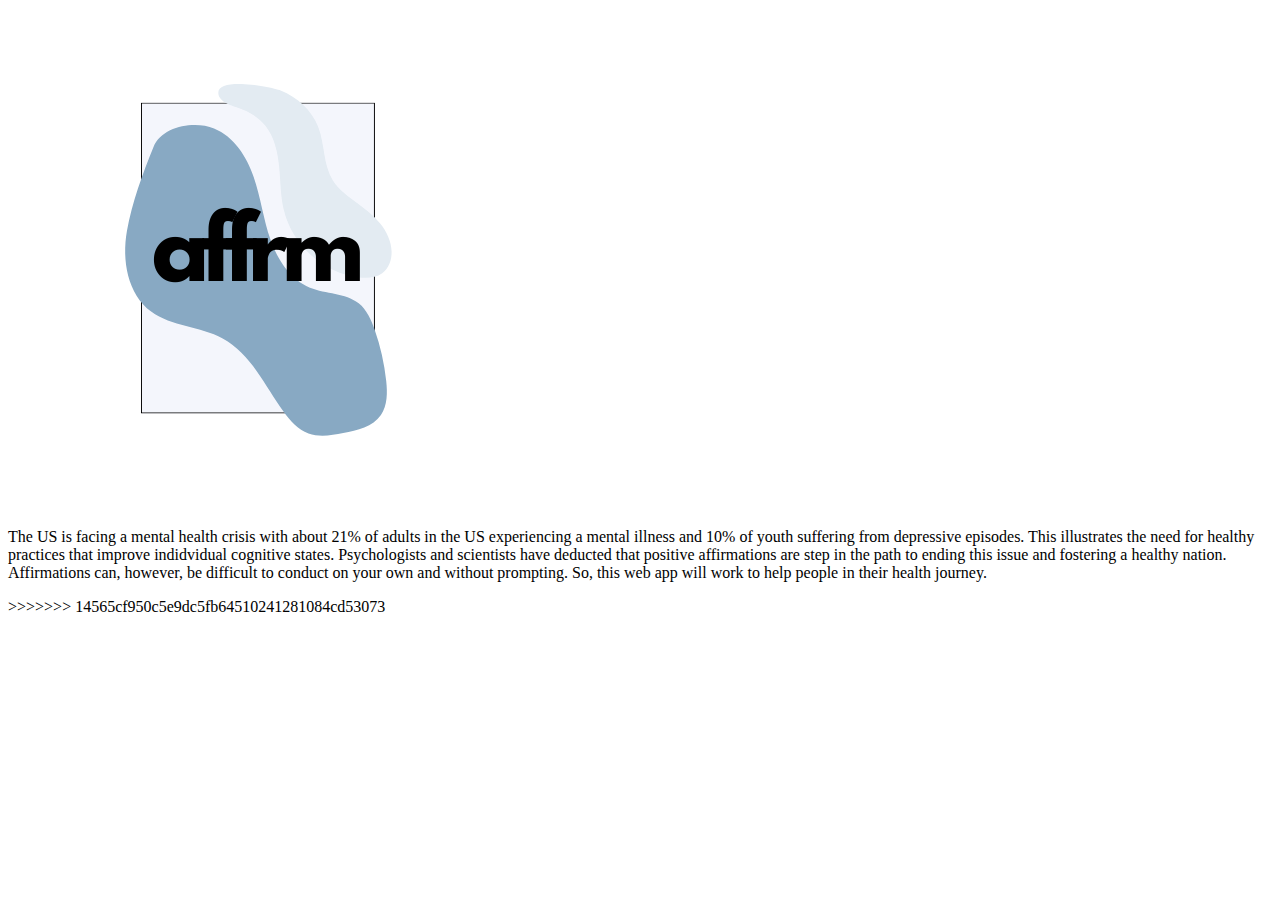
==== final project/index.html @ b4b1db2a "committing" ====
<!DOCTYPE html>
<html lang="en">
    <head>
        <img src="affrm.png" alt="logo">
    </head>

    <body>
        <div class="descriptions">
            <p>The US is facing a mental health crisis with about 21% of adults in the US experiencing a mental illness and 10% of youth suffering from depressive episodes. This illustrates the need for healthy practices that improve indidvidual cognitive states. Psychologists and scientists have deducted that positive affirmations are step in the path to ending this issue and fostering a healthy nation. Affirmations can, however, be difficult to conduct on your own and without prompting. So, this web app will work to help people in their health journey. </p>
        </div>

        <script>
            let row;
            let col; 
            $.get('/docs/file.txt',{},function(content)){
             let lines=content.split('\n');
             console.log(`"file.txt" contains ${lines.length} lines`)
             console.log(`First line : ${lines[0]}`)
            }

            for(row)
        </script>
>>>>>>> 14565cf950c5e9dc5fb64510241281084cd53073
    </body>
</html>
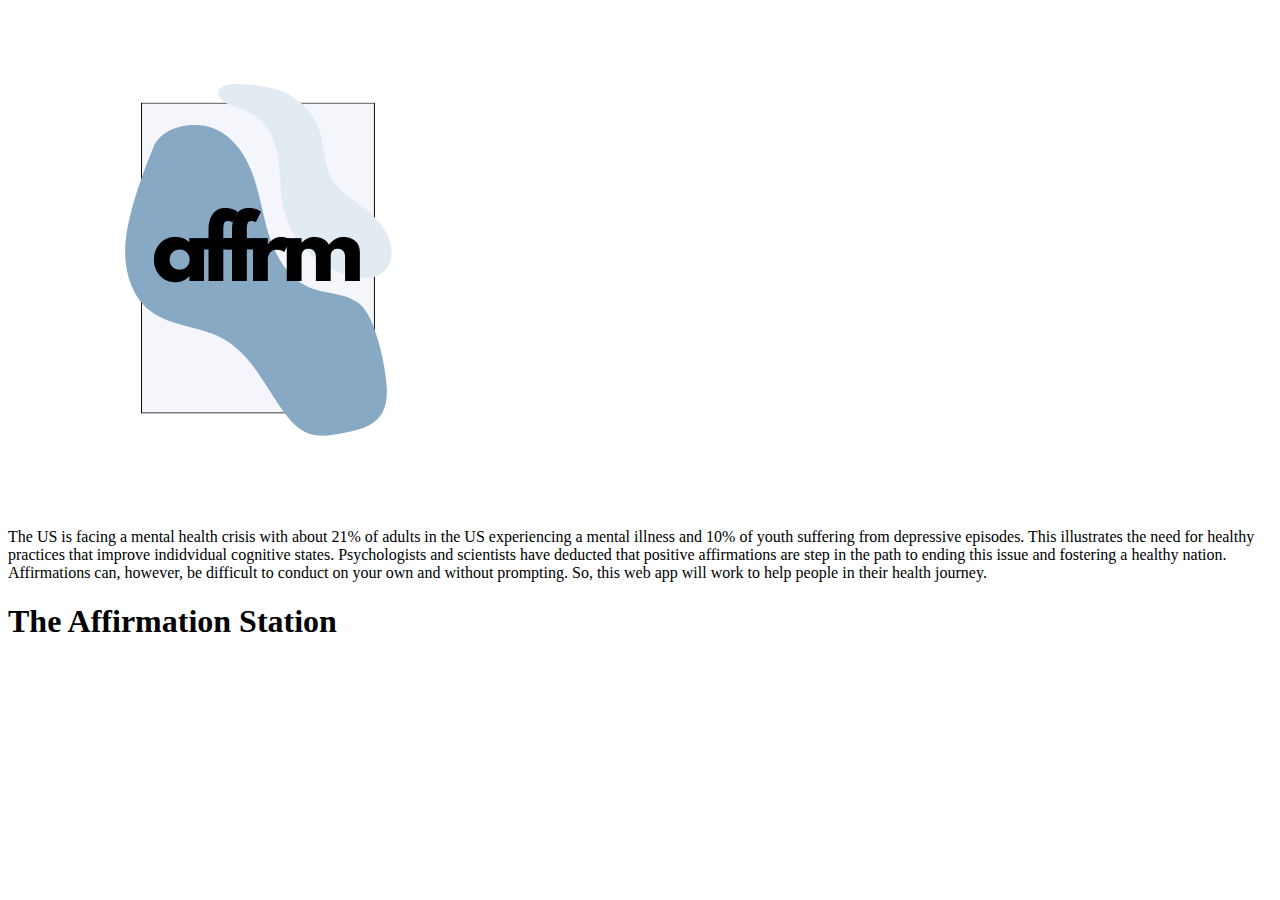
==== commit 69ba8056: "have to switch to other computer setup" ====
--- a/final project/index.html
+++ b/final project/index.html
@@ -1,4 +1,5 @@
 <!DOCTYPE html>
+<link rel="stylesheet" type="text/css" href="https://github.com/norgy07/apcs-2023/blob/14565cf950c5e9dc5fb64510241281084cd53073/final%20project/style.css">
 <html lang="en">
     <head>
         <img src="affrm.png" alt="logo">
@@ -12,14 +13,23 @@
         <script>
             let row;
             let col; 
-            $.get('/docs/file.txt',{},function(content)){
-             let lines=content.split('\n');
-             console.log(`"file.txt" contains ${lines.length} lines`)
-             console.log(`First line : ${lines[0]}`)
+            let aff = [];
+           
+            fetch('affirmations.txt').then(function(response) {
+                return response.text();
+            }).then(function(content){
+                let lines = content.split('\n');
+            console.log(`"file.txt" contains ${lines.length} lines`)
+                console.log(`First line : ${lines[0]}`)
+                aff = lines;
+            })
+
+            function randomize(){
+                let num = Math.random()*lines.length();
+                return lines[num];
             }
 
-            for(row)
         </script>
->>>>>>> 14565cf950c5e9dc5fb64510241281084cd53073
+        <h1>The Affirmation Station</h1>
     </body>
 </html>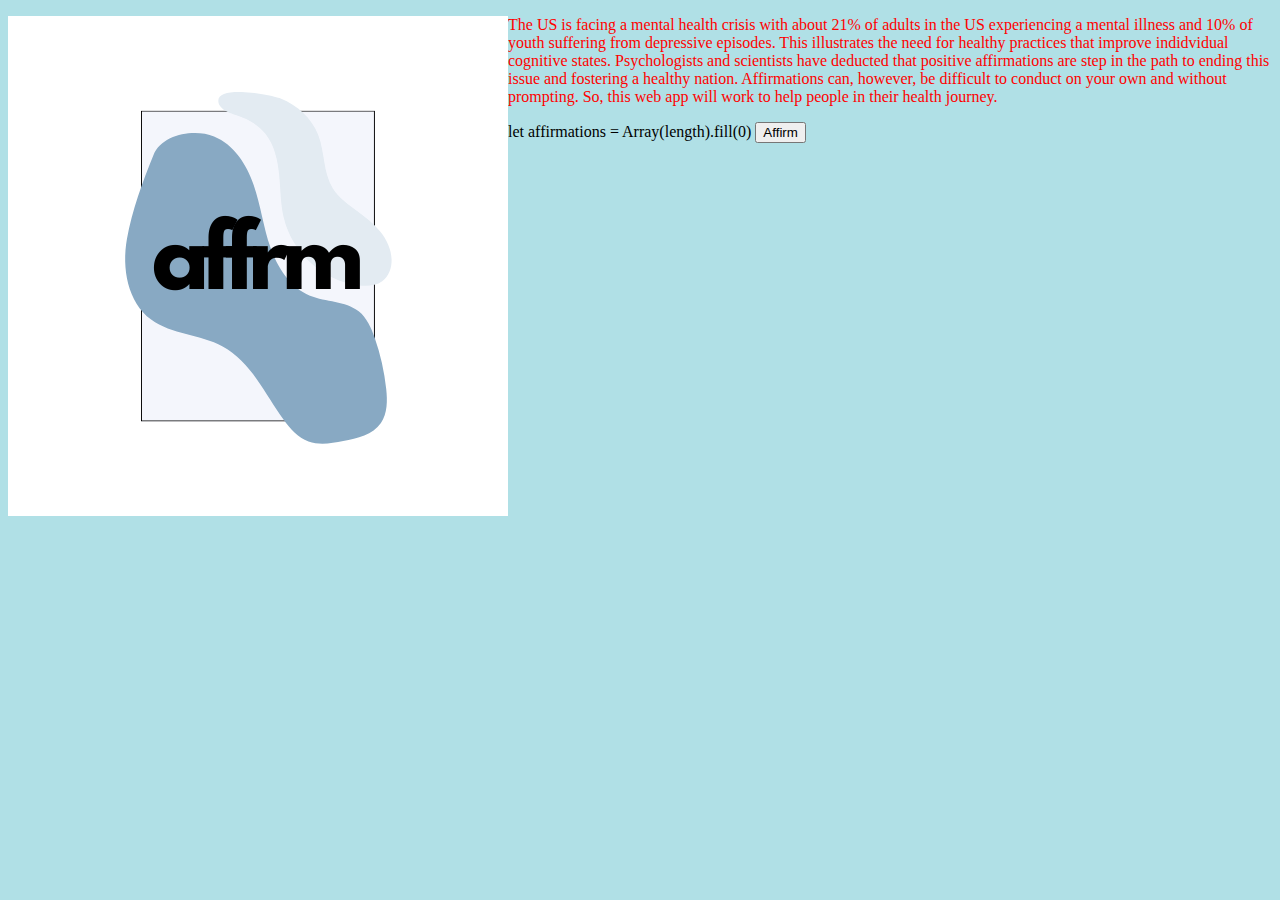
==== commit 29f5d792: "spent a lot of time last night but no headway" ====
--- a/final project/index.html
+++ b/final project/index.html
@@ -1,35 +1,22 @@
 <!DOCTYPE html>
-<link rel="stylesheet" type="text/css" href="https://github.com/norgy07/apcs-2023/blob/14565cf950c5e9dc5fb64510241281084cd53073/final%20project/style.css">
+<head>
+<link rel="stylesheet" type="text/css" href="style.css">
+
+</head>
 <html lang="en">
-    <head>
-        <img src="affrm.png" alt="logo">
-    </head>
-
     <body>
+    <header>
+        <img src="/final project/affrm.png" alt="logo" class="logo">
+    </header>
+      
         <div class="descriptions">
-            <p>The US is facing a mental health crisis with about 21% of adults in the US experiencing a mental illness and 10% of youth suffering from depressive episodes. This illustrates the need for healthy practices that improve indidvidual cognitive states. Psychologists and scientists have deducted that positive affirmations are step in the path to ending this issue and fostering a healthy nation. Affirmations can, however, be difficult to conduct on your own and without prompting. So, this web app will work to help people in their health journey. </p>
+            <p> The US is facing a mental health crisis with about 21% of adults in the US experiencing a mental illness and 10% of youth suffering from depressive episodes. This illustrates the need for healthy practices that improve indidvidual cognitive states. Psychologists and scientists have deducted that positive affirmations are step in the path to ending this issue and fostering a healthy nation. Affirmations can, however, be difficult to conduct on your own and without prompting. So, this web app will work to help people in their health journey. </p>
         </div>
 
-        <script>
-            let row;
-            let col; 
-            let aff = [];
-           
-            fetch('affirmations.txt').then(function(response) {
-                return response.text();
-            }).then(function(content){
-                let lines = content.split('\n');
-            console.log(`"file.txt" contains ${lines.length} lines`)
-                console.log(`First line : ${lines[0]}`)
-                aff = lines;
-            })
+        
 
-            function randomize(){
-                let num = Math.random()*lines.length();
-                return lines[num];
-            }
-
-        </script>
-        <h1>The Affirmation Station</h1>
+            let affirmations = Array(length).fill(0)
+        
+        <button class="round" onclick="randomize">Affirm</button>
     </body>
 </html>--- a/final project/style.css
+++ b/final project/style.css
@@ -0,0 +1,10 @@
+body {
+    background-color: powderblue;
+  }
+  h1 {
+    color: blue;
+  }
+  p {
+    color: red;
+  }
+  .logo{float:left; display: block; clear:both; position:relative; }
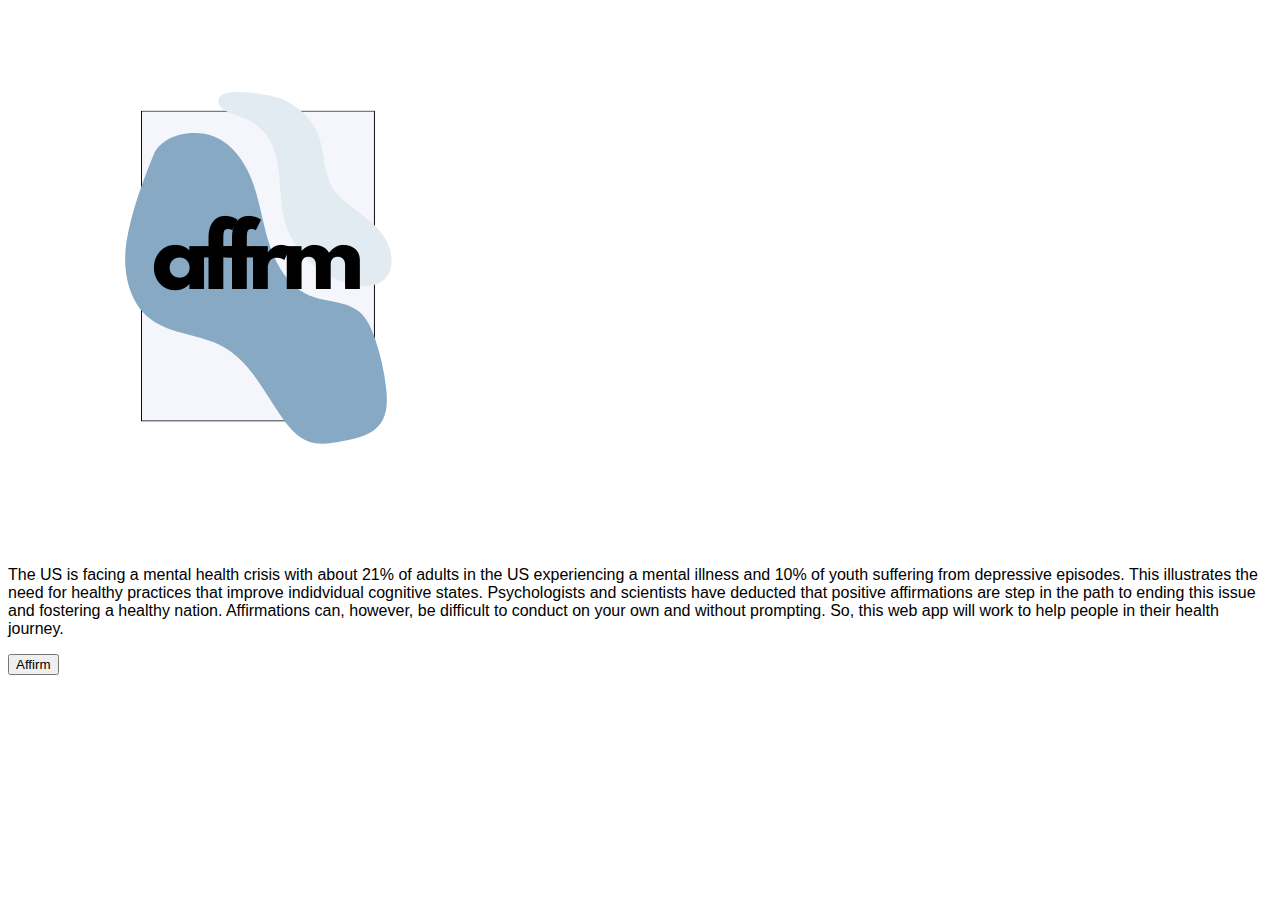
==== commit e0c7205b: "THE THING RUNS!!!" ====
--- a/final project/index.html
+++ b/final project/index.html
@@ -5,18 +5,40 @@
 </head>
 <html lang="en">
     <body>
-    <header>
+    <p>
         <img src="/final project/affrm.png" alt="logo" class="logo">
-    </header>
-      
-        <div class="descriptions">
+    </p>
+      <br>
+        <p class="descriptions">
             <p> The US is facing a mental health crisis with about 21% of adults in the US experiencing a mental illness and 10% of youth suffering from depressive episodes. This illustrates the need for healthy practices that improve indidvidual cognitive states. Psychologists and scientists have deducted that positive affirmations are step in the path to ending this issue and fostering a healthy nation. Affirmations can, however, be difficult to conduct on your own and without prompting. So, this web app will work to help people in their health journey. </p>
+        </p>
+
+        <div id="aff">
+
         </div>
 
-        
 
-            let affirmations = Array(length).fill(0)
-        
-        <button class="round" onclick="randomize">Affirm</button>
+        <script>
+           
+           let aff;
+
+           fetch('affirmations.txt').then(function(response) {
+                return response.text();
+            }).then(function(content){
+                let lines = content.split('\n');
+            console.log(`"file.txt" contains ${lines.length} lines`)
+                console.log(`First line : ${lines[0]}`)
+                aff = lines;
+            })
+
+            function randomize(){
+                let num = Math.round(Math.random()*aff.length);
+                let happy = aff[num];
+                document.getElementById("aff").innerHTML = happy;
+            }
+           
+        </script>     
+
+        <button class="round" onclick="randomize()">Affirm</button>
     </body>
 </html>--- a/final project/style.css
+++ b/final project/style.css
@@ -1,10 +1,23 @@
-body {
-    background-color: powderblue;
+  header {
+    background-color: rgb(255, 255, 255);
   }
+
+  description {
+    max-width: fit-content;
+    max-height: fit-content;
+    background-color:rgb(167, 194, 245)
+  }
+
   h1 {
     color: blue;
   }
+
   p {
-    color: red;
+    color: black;
+    font-family: Verdana, Geneva, Tahoma, sans-serif;
   }
-  .logo{float:left; display: block; clear:both; position:relative; }
+  .logo{
+    
+    display: block; 
+    clear:both; 
+    position:relative; }
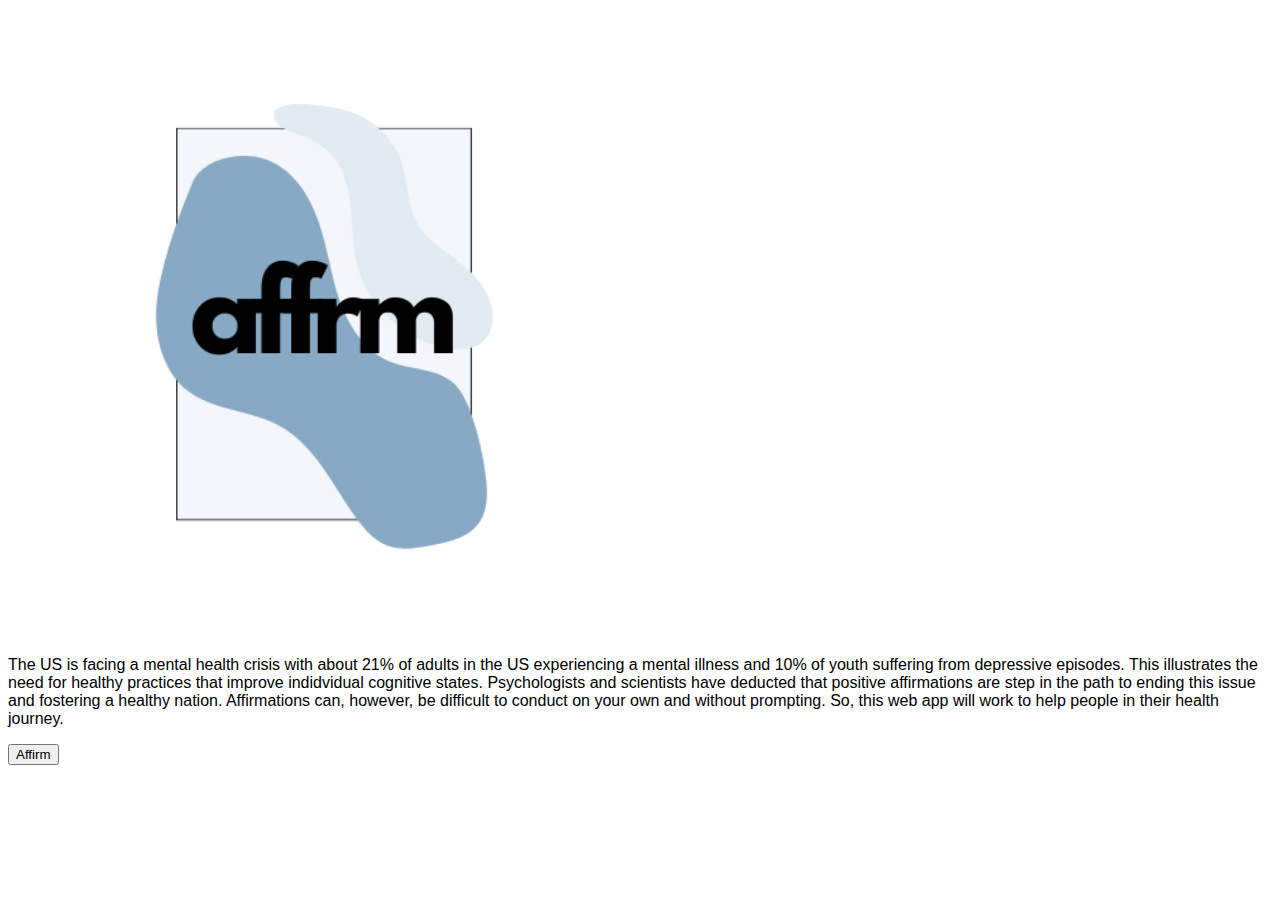
==== commit 7a6d532d: "css?" ====
--- a/final project/index.html
+++ b/final project/index.html
@@ -1,22 +1,16 @@
 <!DOCTYPE html>
+<html lang="en">
+
 <head>
-<link rel="stylesheet" type="text/css" href="style.css">
+    <link rel="stylesheet" type="text/css" href="style.css">
+    <img src="/final project/affrm.png" alt="logo" class="logo">
+</head>
 
-</head>
-<html lang="en">
     <body>
-    <p>
-        <img src="/final project/affrm.png" alt="logo" class="logo">
-    </p>
-      <br>
+
         <p class="descriptions">
             <p> The US is facing a mental health crisis with about 21% of adults in the US experiencing a mental illness and 10% of youth suffering from depressive episodes. This illustrates the need for healthy practices that improve indidvidual cognitive states. Psychologists and scientists have deducted that positive affirmations are step in the path to ending this issue and fostering a healthy nation. Affirmations can, however, be difficult to conduct on your own and without prompting. So, this web app will work to help people in their health journey. </p>
         </p>
-
-        <div id="aff">
-
-        </div>
-
 
         <script>
            
@@ -37,8 +31,11 @@
                 document.getElementById("aff").innerHTML = happy;
             }
            
-        </script>     
-
-        <button class="round" onclick="randomize()">Affirm</button>
+        </script>  
+        
+        <div class="gen">
+            <button class="round" onclick="randomize()">Affirm</button>
+        </div>
+        
     </body>
 </html>--- a/final project/style.css
+++ b/final project/style.css
@@ -1,23 +1,28 @@
-  header {
-    background-color: rgb(255, 255, 255);
+  head {
+    background-color: rgb(144, 174, 249);
   }
 
-  description {
-    max-width: fit-content;
-    max-height: fit-content;
-    background-color:rgb(167, 194, 245)
+  .logo{
+    display: block; 
+    clear:both; 
+    position:relative; 
+    width: 50%;
+    height: 50%;
   }
 
-  h1 {
-    color: blue;
+  #descriptions {
+    max-width: 100%;
+    max-height: 100%;
+    padding: 50px;
+    background-color:rgb(167, 194, 245);
   }
 
   p {
     color: black;
     font-family: Verdana, Geneva, Tahoma, sans-serif;
   }
-  .logo{
-    
-    display: block; 
-    clear:both; 
-    position:relative; }
+
+  #gen {
+    background-color: slateblue;
+  }
+  
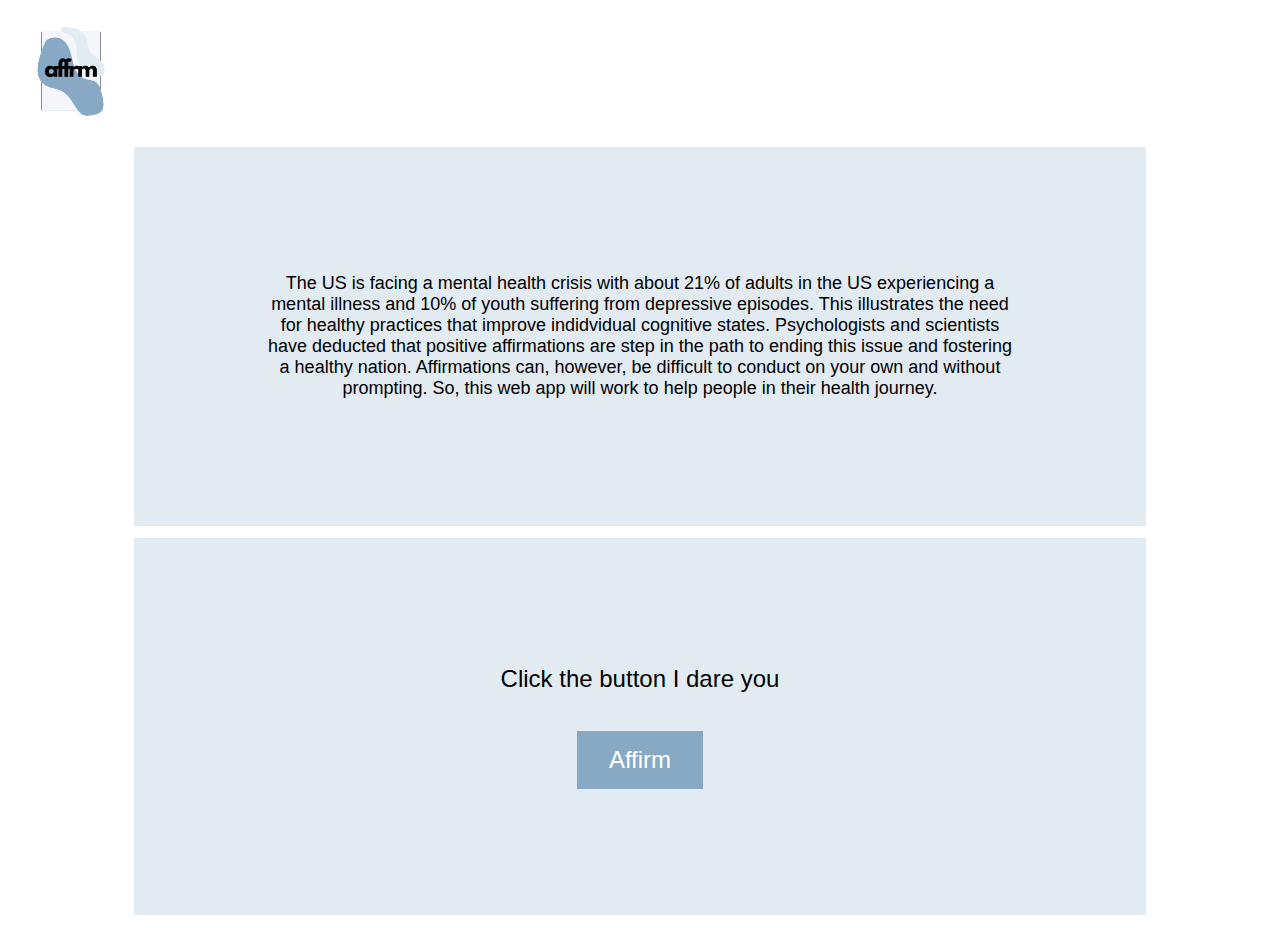
==== commit 2acf9156: "STYLINGGG" ====
--- a/final project/index.html
+++ b/final project/index.html
@@ -3,13 +3,17 @@
 
 <head>
     <link rel="stylesheet" type="text/css" href="style.css">
-    <img src="/final project/affrm.png" alt="logo" class="logo">
+    <img src="affrm.png" alt="logo" class="logo">
+    
+    <link rel="preconnect" href="https://fonts.googleapis.com">
+    <link rel="preconnect" href="https://fonts.gstatic.com" crossorigin>
+    <link href="https://fonts.googleapis.com/css2?family=Urbanist:wght@200&display=swap" rel="stylesheet">
 </head>
 
     <body>
 
         <p class="descriptions">
-            <p> The US is facing a mental health crisis with about 21% of adults in the US experiencing a mental illness and 10% of youth suffering from depressive episodes. This illustrates the need for healthy practices that improve indidvidual cognitive states. Psychologists and scientists have deducted that positive affirmations are step in the path to ending this issue and fostering a healthy nation. Affirmations can, however, be difficult to conduct on your own and without prompting. So, this web app will work to help people in their health journey. </p>
+            The US is facing a mental health crisis with about 21% of adults in the US experiencing a mental illness and 10% of youth suffering from depressive episodes. This illustrates the need for healthy practices that improve indidvidual cognitive states. Psychologists and scientists have deducted that positive affirmations are step in the path to ending this issue and fostering a healthy nation. Affirmations can, however, be difficult to conduct on your own and without prompting. So, this web app will work to help people in their health journey.
         </p>
 
         <script>
@@ -34,6 +38,11 @@
         </script>  
         
         <div class="gen">
+
+            <div class="quacker" id="aff">
+                Click the button I dare you
+            </div>
+
             <button class="round" onclick="randomize()">Affirm</button>
         </div>
         
--- a/final project/style.css
+++ b/final project/style.css
@@ -3,26 +3,53 @@
   }
 
   .logo{
-    display: block; 
+    display: flex; 
+    flex-direction: horizontal;
     clear:both; 
     position:relative; 
-    width: 50%;
-    height: 50%;
+    width: 10%;
   }
 
-  #descriptions {
-    max-width: 100%;
-    max-height: 100%;
-    padding: 50px;
-    background-color:rgb(167, 194, 245);
+  .descriptions {
+    padding: 10%;
+    background-color:#E3EBF2;
+    margin: 10%;  
+    margin: 1% 10% 1% 10%;
   }
 
   p {
+    text-align: center;
     color: black;
     font-family: Verdana, Geneva, Tahoma, sans-serif;
+    font-size: large;
   }
 
-  #gen {
-    background-color: slateblue;
+  .gen {
+    background-color: #E3EBF2;
+    padding: 10%;
+    margin: 1% 10% 1% 10%;
+  }
+
+  .quacker {
+    font-family: Verdana, Geneva, Tahoma, sans-serif;
+    font-size: x-large;
+    text-align: center;
+    margin-bottom: 5%;
+    
   }
   
+  .round {
+    display: block;
+    margin-left: auto;
+    margin-right: auto;
+    background-color: #88A9C3;
+    border-color: #88A9C3;
+    text-align: center;
+    font-family: Verdana, Geneva, Tahoma, sans-serif;
+    font-size: x-large;
+    border: none;
+    color: white;
+    padding: 15px 32px;
+    text-align: center;
+    text-decoration: none;
+}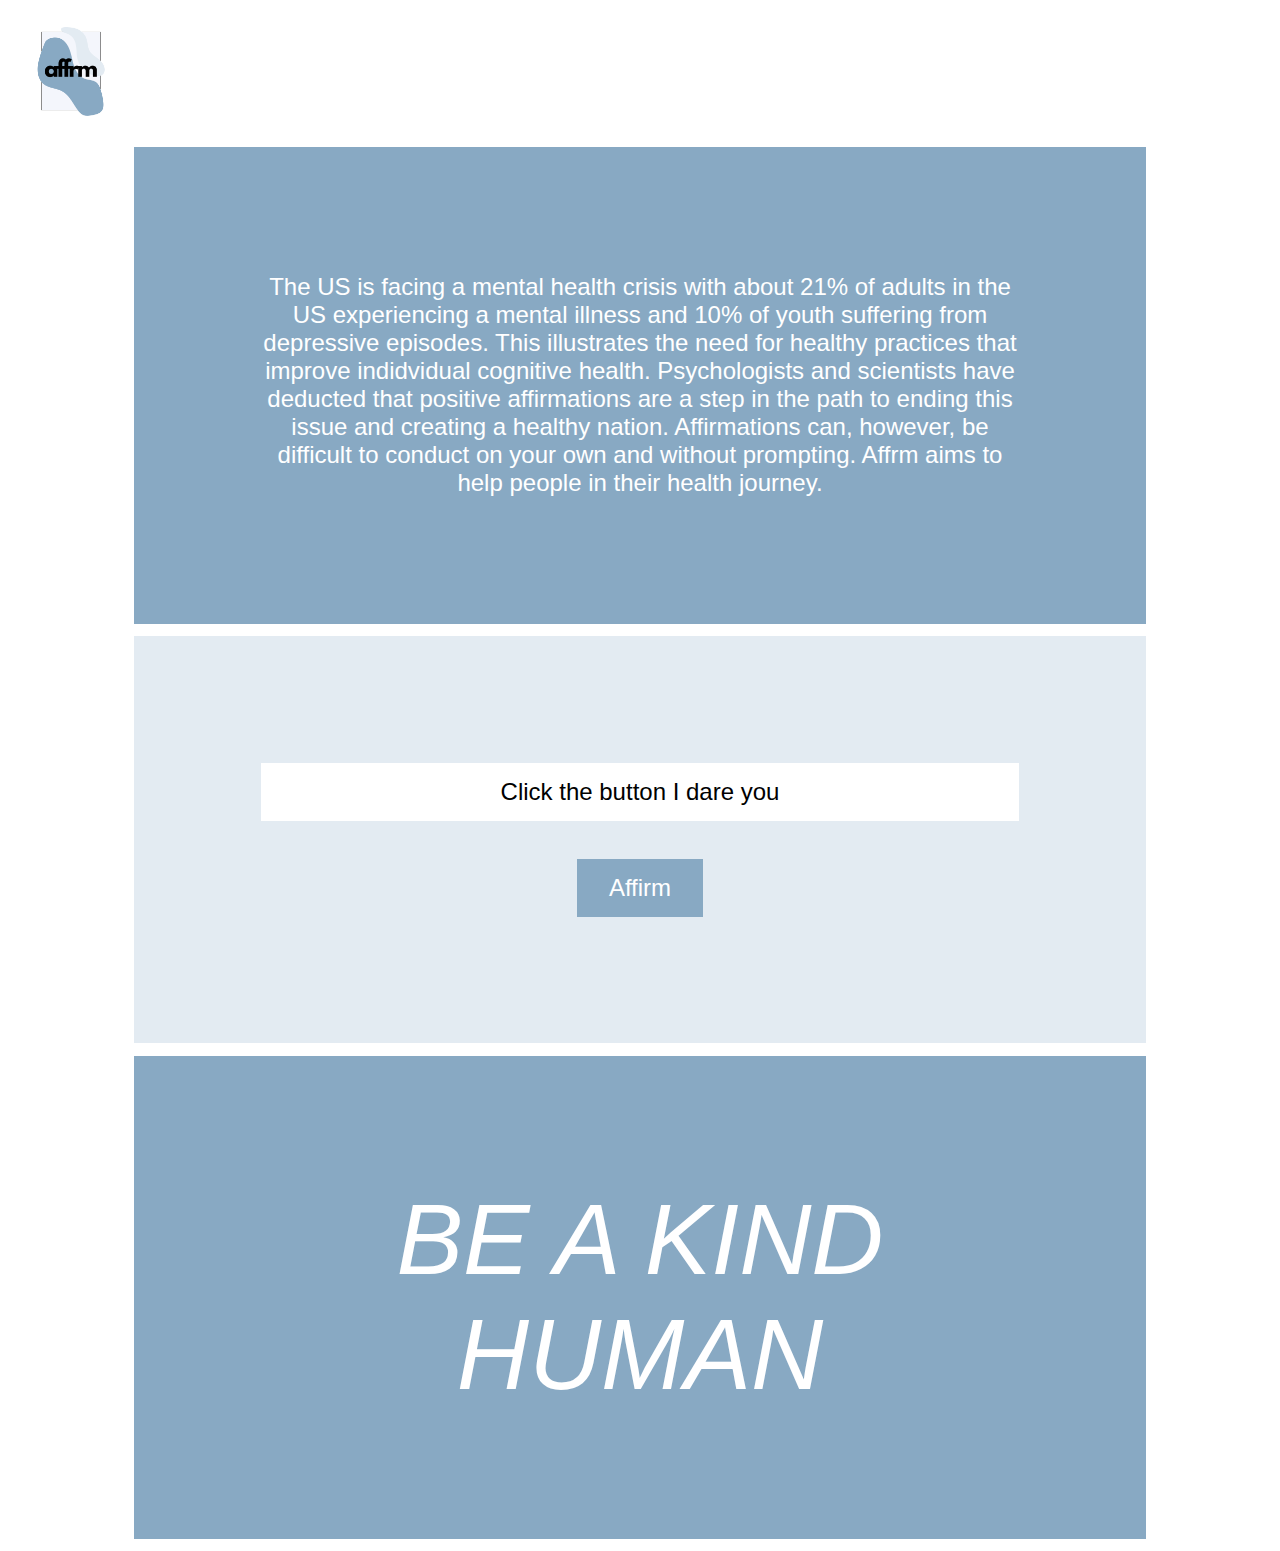
==== commit a6032bf4: "finalizeddddd" ====
--- a/final project/index.html
+++ b/final project/index.html
@@ -13,7 +13,7 @@
     <body>
 
         <p class="descriptions">
-            The US is facing a mental health crisis with about 21% of adults in the US experiencing a mental illness and 10% of youth suffering from depressive episodes. This illustrates the need for healthy practices that improve indidvidual cognitive states. Psychologists and scientists have deducted that positive affirmations are step in the path to ending this issue and fostering a healthy nation. Affirmations can, however, be difficult to conduct on your own and without prompting. So, this web app will work to help people in their health journey.
+            The US is facing a mental health crisis with about 21% of adults in the US experiencing a mental illness and 10% of youth suffering from depressive episodes. This illustrates the need for healthy practices that improve indidvidual cognitive health. Psychologists and scientists have deducted that positive affirmations are a step in the path to ending this issue and creating a healthy nation. Affirmations can, however, be difficult to conduct on your own and without prompting. Affrm aims to help people in their health journey.
         </p>
 
         <script>
@@ -45,6 +45,9 @@
 
             <button class="round" onclick="randomize()">Affirm</button>
         </div>
+
+      
+            <p class="footer">BE A KIND HUMAN</p>
         
     </body>
 </html>--- a/final project/style.css
+++ b/final project/style.css
@@ -12,7 +12,9 @@
 
   .descriptions {
     padding: 10%;
-    background-color:#E3EBF2;
+    background-color:#88A9C3;
+    color: white;
+    font-size: x-large;
     margin: 10%;  
     margin: 1% 10% 1% 10%;
   }
@@ -35,7 +37,8 @@
     font-size: x-large;
     text-align: center;
     margin-bottom: 5%;
-    
+    padding: 2%;
+    background-color: white;
   }
   
   .round {
@@ -52,4 +55,15 @@
     padding: 15px 32px;
     text-align: center;
     text-decoration: none;
+}
+
+.footer {
+  color: white;
+  background-color: #88A9C3;
+  font-style: italic;
+  font-family: Verdana, Geneva, Tahoma, sans-serif;
+  font-size: 100px;
+  padding: 10%;
+  margin: 10%;  
+  margin: 1% 10% 1% 10%;
 }